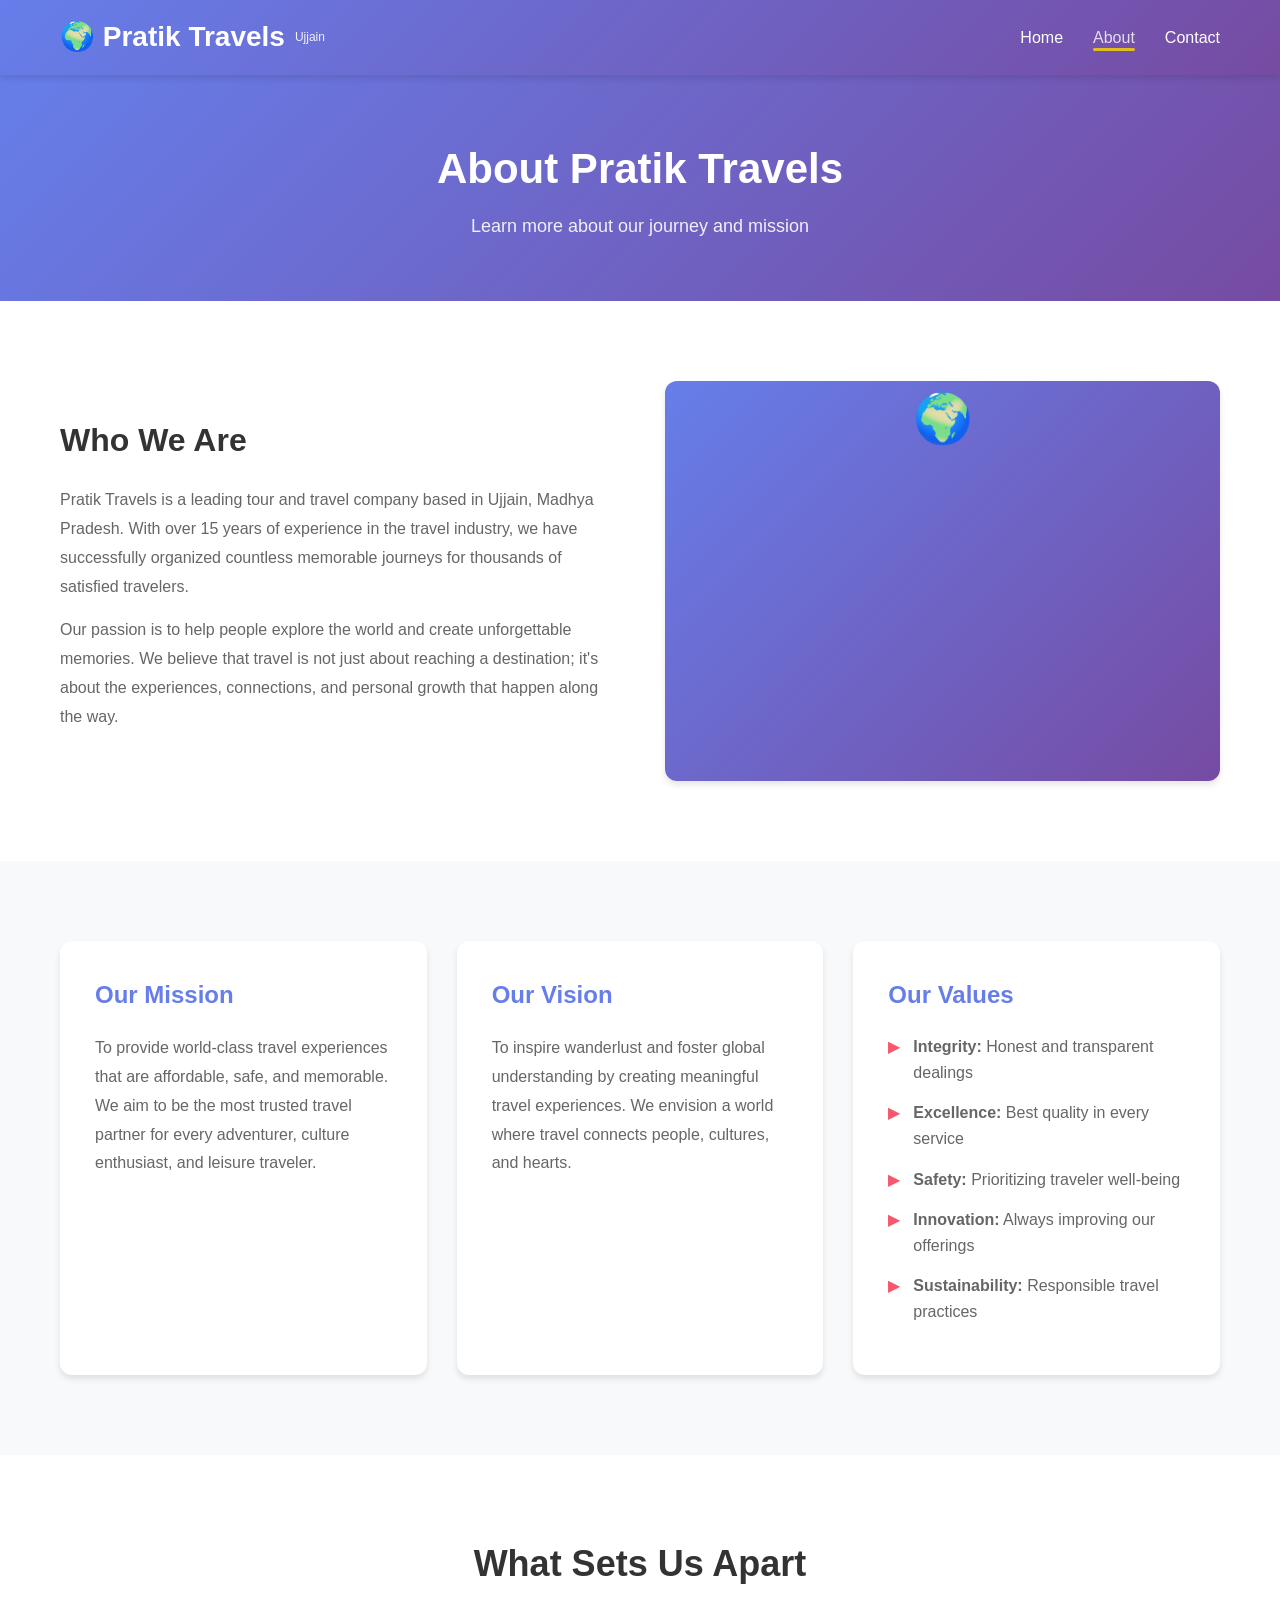
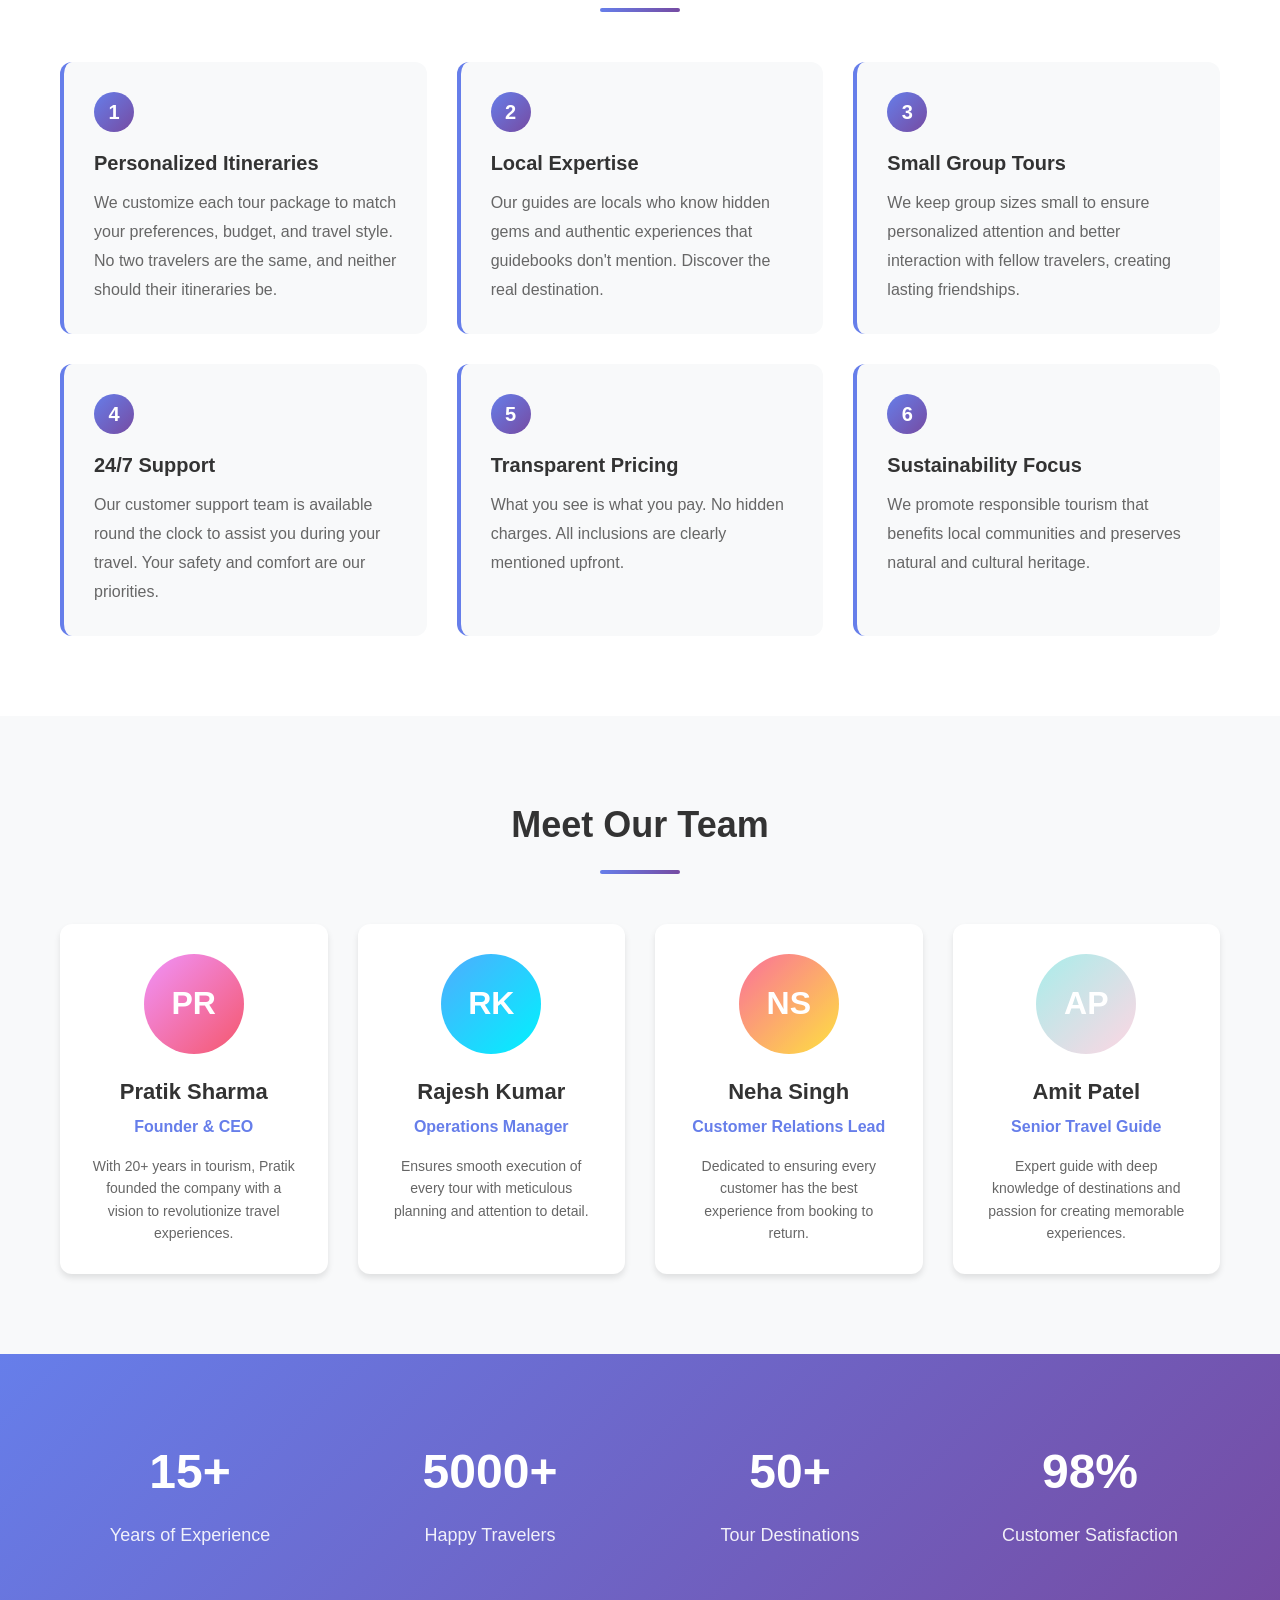
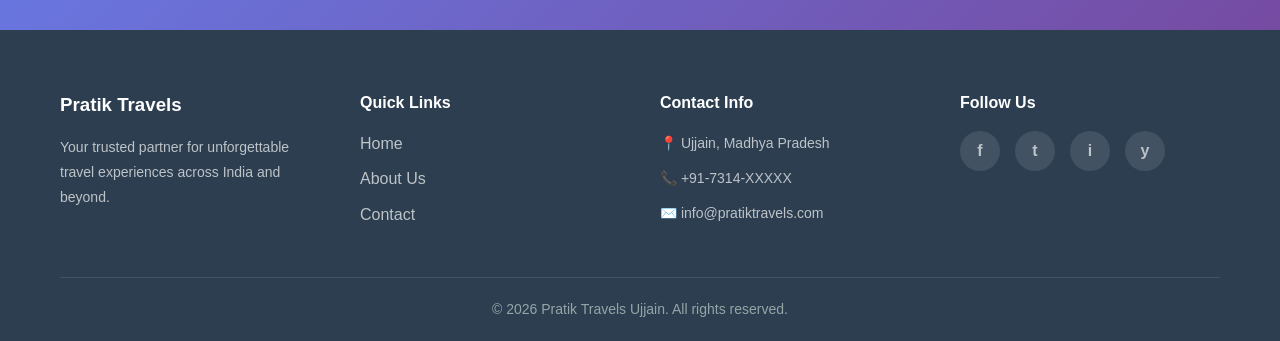
==== about.html @ 0942e8b0 "initial-code-added" ====
<!DOCTYPE html>
<html lang="en">
<head>
    <meta charset="UTF-8">
    <meta name="viewport" content="width=device-width, initial-scale=1.0">
    <title>About Us - Pratik Travels Ujjain</title>
    <link rel="stylesheet" href="styles.css">
</head>
<body>
    <!-- Navigation Bar -->
    <nav class="navbar">
        <div class="container">
            <div class="nav-wrapper">
                <div class="logo">
                    <h1>🌍 Pratik Travels</h1>
                    <p>Ujjain</p>
                </div>
                <ul class="nav-menu">
                    <li><a href="index.html">Home</a></li>
                    <li><a href="about.html" class="active">About</a></li>
                    <li><a href="contact.html">Contact</a></li>
                </ul>
            </div>
        </div>
    </nav>

    <!-- Page Header -->
    <section class="page-header">
        <div class="container">
            <h1>About Pratik Travels</h1>
            <p>Learn more about our journey and mission</p>
        </div>
    </section>

    <!-- About Content -->
    <section class="about-section">
        <div class="container">
            <div class="about-content">
                <div class="about-text">
                    <h2>Who We Are</h2>
                    <p>Pratik Travels is a leading tour and travel company based in Ujjain, Madhya Pradesh. With over 15 years of experience in the travel industry, we have successfully organized countless memorable journeys for thousands of satisfied travelers.</p>
                    <p>Our passion is to help people explore the world and create unforgettable memories. We believe that travel is not just about reaching a destination; it's about the experiences, connections, and personal growth that happen along the way.</p>
                </div>
                <div class="about-image">
                    <div class="image-placeholder" style="background: linear-gradient(135deg, #667eea 0%, #764ba2 100%);">
                        <p style="color: white; font-size: 48px; margin: 0; display: flex; align-items: center; justify-content: center; height: 100%;">🌍</p>
                    </div>
                </div>
            </div>
        </div>
    </section>

    <!-- Mission & Vision -->
    <section class="mission-vision">
        <div class="container">
            <div class="mission-vision-grid">
                <div class="mission-box">
                    <h3>Our Mission</h3>
                    <p>To provide world-class travel experiences that are affordable, safe, and memorable. We aim to be the most trusted travel partner for every adventurer, culture enthusiast, and leisure traveler.</p>
                </div>
                <div class="vision-box">
                    <h3>Our Vision</h3>
                    <p>To inspire wanderlust and foster global understanding by creating meaningful travel experiences. We envision a world where travel connects people, cultures, and hearts.</p>
                </div>
                <div class="values-box">
                    <h3>Our Values</h3>
                    <ul>
                        <li><strong>Integrity:</strong> Honest and transparent dealings</li>
                        <li><strong>Excellence:</strong> Best quality in every service</li>
                        <li><strong>Safety:</strong> Prioritizing traveler well-being</li>
                        <li><strong>Innovation:</strong> Always improving our offerings</li>
                        <li><strong>Sustainability:</strong> Responsible travel practices</li>
                    </ul>
                </div>
            </div>
        </div>
    </section>

    <!-- Why We're Different -->
    <section class="why-different">
        <div class="container">
            <h2 class="section-title">What Sets Us Apart</h2>
            <div class="differences-grid">
                <div class="difference-card">
                    <div class="difference-number">1</div>
                    <h3>Personalized Itineraries</h3>
                    <p>We customize each tour package to match your preferences, budget, and travel style. No two travelers are the same, and neither should their itineraries be.</p>
                </div>
                <div class="difference-card">
                    <div class="difference-number">2</div>
                    <h3>Local Expertise</h3>
                    <p>Our guides are locals who know hidden gems and authentic experiences that guidebooks don't mention. Discover the real destination.</p>
                </div>
                <div class="difference-card">
                    <div class="difference-number">3</div>
                    <h3>Small Group Tours</h3>
                    <p>We keep group sizes small to ensure personalized attention and better interaction with fellow travelers, creating lasting friendships.</p>
                </div>
                <div class="difference-card">
                    <div class="difference-number">4</div>
                    <h3>24/7 Support</h3>
                    <p>Our customer support team is available round the clock to assist you during your travel. Your safety and comfort are our priorities.</p>
                </div>
                <div class="difference-card">
                    <div class="difference-number">5</div>
                    <h3>Transparent Pricing</h3>
                    <p>What you see is what you pay. No hidden charges. All inclusions are clearly mentioned upfront.</p>
                </div>
                <div class="difference-card">
                    <div class="difference-number">6</div>
                    <h3>Sustainability Focus</h3>
                    <p>We promote responsible tourism that benefits local communities and preserves natural and cultural heritage.</p>
                </div>
            </div>
        </div>
    </section>

    <!-- Team Section -->
    <section class="team-section">
        <div class="container">
            <h2 class="section-title">Meet Our Team</h2>
            <div class="team-grid">
                <div class="team-member">
                    <div class="member-avatar" style="background: linear-gradient(135deg, #f093fb 0%, #f5576c 100%);">
                        <p>PR</p>
                    </div>
                    <h3>Pratik Sharma</h3>
                    <p>Founder & CEO</p>
                    <p class="member-bio">With 20+ years in tourism, Pratik founded the company with a vision to revolutionize travel experiences.</p>
                </div>
                <div class="team-member">
                    <div class="member-avatar" style="background: linear-gradient(135deg, #4facfe 0%, #00f2fe 100%);">
                        <p>RK</p>
                    </div>
                    <h3>Rajesh Kumar</h3>
                    <p>Operations Manager</p>
                    <p class="member-bio">Ensures smooth execution of every tour with meticulous planning and attention to detail.</p>
                </div>
                <div class="team-member">
                    <div class="member-avatar" style="background: linear-gradient(135deg, #fa709a 0%, #fee140 100%);">
                        <p>NS</p>
                    </div>
                    <h3>Neha Singh</h3>
                    <p>Customer Relations Lead</p>
                    <p class="member-bio">Dedicated to ensuring every customer has the best experience from booking to return.</p>
                </div>
                <div class="team-member">
                    <div class="member-avatar" style="background: linear-gradient(135deg, #a8edea 0%, #fed6e3 100%);">
                        <p>AP</p>
                    </div>
                    <h3>Amit Patel</h3>
                    <p>Senior Travel Guide</p>
                    <p class="member-bio">Expert guide with deep knowledge of destinations and passion for creating memorable experiences.</p>
                </div>
            </div>
        </div>
    </section>

    <!-- Statistics -->
    <section class="statistics">
        <div class="container">
            <div class="stats-grid">
                <div class="stat-box">
                    <h3 class="stat-number">15+</h3>
                    <p>Years of Experience</p>
                </div>
                <div class="stat-box">
                    <h3 class="stat-number">5000+</h3>
                    <p>Happy Travelers</p>
                </div>
                <div class="stat-box">
                    <h3 class="stat-number">50+</h3>
                    <p>Tour Destinations</p>
                </div>
                <div class="stat-box">
                    <h3 class="stat-number">98%</h3>
                    <p>Customer Satisfaction</p>
                </div>
            </div>
        </div>
    </section>

    <!-- Footer -->
    <footer class="footer">
        <div class="container">
            <div class="footer-content">
                <div class="footer-section">
                    <h3>Pratik Travels</h3>
                    <p>Your trusted partner for unforgettable travel experiences across India and beyond.</p>
                </div>
                <div class="footer-section">
                    <h4>Quick Links</h4>
                    <ul>
                        <li><a href="index.html">Home</a></li>
                        <li><a href="about.html">About Us</a></li>
                        <li><a href="contact.html">Contact</a></li>
                    </ul>
                </div>
                <div class="footer-section">
                    <h4>Contact Info</h4>
                    <p>📍 Ujjain, Madhya Pradesh</p>
                    <p>📞 +91-7314-XXXXX</p>
                    <p>✉️ info@pratiktravels.com</p>
                </div>
                <div class="footer-section">
                    <h4>Follow Us</h4>
                    <div class="social-links">
                        <a href="#" class="social-icon">f</a>
                        <a href="#" class="social-icon">t</a>
                        <a href="#" class="social-icon">i</a>
                        <a href="#" class="social-icon">y</a>
                    </div>
                </div>
            </div>
            <div class="footer-bottom">
                <p>&copy; 2026 Pratik Travels Ujjain. All rights reserved.</p>
            </div>
        </div>
    </footer>

    <script src="script.js"></script>
</body>
</html>
---- styles.css ----
/* ============================================
   PRATIK TRAVELS - CSS STYLING
   ============================================ */

* {
    margin: 0;
    padding: 0;
    box-sizing: border-box;
}

:root {
    --primary-color: #667eea;
    --secondary-color: #764ba2;
    --accent-color: #f5576c;
    --text-dark: #333;
    --text-light: #666;
    --bg-light: #f8f9fa;
    --bg-white: #ffffff;
    --border-color: #e0e0e0;
    --shadow: 0 4px 6px rgba(0, 0, 0, 0.1);
    --shadow-hover: 0 8px 12px rgba(0, 0, 0, 0.15);
}

body {
    font-family: 'Segoe UI', Tahoma, Geneva, Verdana, sans-serif;
    color: var(--text-dark);
    line-height: 1.6;
    overflow-x: hidden;
}

/* ============================================
   CONTAINER
   ============================================ */

.container {
    max-width: 1200px;
    margin: 0 auto;
    padding: 0 20px;
}

/* ============================================
   NAVIGATION BAR
   ============================================ */

.navbar {
    background: linear-gradient(135deg, var(--primary-color) 0%, var(--secondary-color) 100%);
    color: white;
    padding: 15px 0;
    position: sticky;
    top: 0;
    z-index: 1000;
    box-shadow: var(--shadow);
}

.nav-wrapper {
    display: flex;
    justify-content: space-between;
    align-items: center;
    flex-wrap: wrap;
}

.logo {
    display: flex;
    align-items: center;
    gap: 10px;
}

.logo h1 {
    font-size: 28px;
    margin: 0;
}

.logo p {
    font-size: 12px;
    margin: 0;
    opacity: 0.9;
}

.nav-menu {
    display: flex;
    list-style: none;
    gap: 30px;
}

.nav-menu a {
    color: white;
    text-decoration: none;
    font-weight: 500;
    transition: opacity 0.3s ease;
    position: relative;
}

.nav-menu a:hover,
.nav-menu a.active {
    opacity: 0.8;
}

.nav-menu a.active::after {
    content: '';
    position: absolute;
    bottom: -5px;
    left: 0;
    right: 0;
    height: 3px;
    background: #ffd700;
    border-radius: 2px;
}

/* ============================================
   HERO SECTION
   ============================================ */

.hero {
    background: linear-gradient(135deg, rgba(102, 126, 234, 0.9) 0%, rgba(118, 75, 162, 0.9) 100%),
                url('data:image/svg+xml,<svg xmlns="http://www.w3.org/2000/svg" viewBox="0 0 100 100"><circle cx="50" cy="50" r="50" fill="rgba(255,255,255,0.05)"/></svg>');
    background-size: cover;
    color: white;
    text-align: center;
    padding: 120px 20px;
    min-height: 600px;
    display: flex;
    align-items: center;
    justify-content: center;
}

.hero-content {
    max-width: 700px;
}

.hero-content h2 {
    font-size: 48px;
    margin-bottom: 20px;
    font-weight: 700;
    animation: slideInDown 0.8s ease;
}

.hero-content p {
    font-size: 20px;
    margin-bottom: 30px;
    opacity: 0.95;
    animation: slideInUp 0.8s ease 0.2s backwards;
}

@keyframes slideInDown {
    from {
        opacity: 0;
        transform: translateY(-30px);
    }
    to {
        opacity: 1;
        transform: translateY(0);
    }
}

@keyframes slideInUp {
    from {
        opacity: 0;
        transform: translateY(30px);
    }
    to {
        opacity: 1;
        transform: translateY(0);
    }
}

/* ============================================
   BUTTONS
   ============================================ */

.btn {
    padding: 12px 30px;
    border: none;
    border-radius: 50px;
    cursor: pointer;
    font-size: 16px;
    font-weight: 600;
    transition: all 0.3s ease;
    display: inline-block;
    text-decoration: none;
}

.btn-primary {
    background: linear-gradient(135deg, var(--primary-color) 0%, var(--secondary-color) 100%);
    color: white;
}

.btn-primary:hover {
    transform: translateY(-2px);
    box-shadow: var(--shadow-hover);
}

.btn-secondary {
    background: var(--accent-color);
    color: white;
}

.btn-secondary:hover {
    background: #e63a4e;
    transform: translateY(-2px);
    box-shadow: var(--shadow-hover);
}

/* ============================================
   SECTION TITLES
   ============================================ */

.section-title {
    text-align: center;
    font-size: 36px;
    color: var(--text-dark);
    margin-bottom: 50px;
    position: relative;
    padding-bottom: 20px;
}

.section-title::after {
    content: '';
    position: absolute;
    bottom: 0;
    left: 50%;
    transform: translateX(-50%);
    width: 80px;
    height: 4px;
    background: linear-gradient(90deg, var(--primary-color), var(--secondary-color));
    border-radius: 2px;
}

/* ============================================
   PACKAGES SECTION
   ============================================ */

.packages {
    padding: 80px 20px;
    background: var(--bg-light);
}

.packages-grid {
    display: grid;
    grid-template-columns: repeat(auto-fit, minmax(320px, 1fr));
    gap: 30px;
}

.package-card {
    background: white;
    border-radius: 12px;
    overflow: hidden;
    box-shadow: var(--shadow);
    transition: all 0.3s ease;
}

.package-card:hover {
    transform: translateY(-10px);
    box-shadow: var(--shadow-hover);
}

.package-image {
    height: 150px;
    display: flex;
    align-items: center;
    justify-content: center;
    color: white;
    font-size: 48px;
    text-align: center;
    padding: 20px;
}

.package-image h3 {
    font-size: 28px;
    margin: 0;
}

.package-details {
    padding: 25px;
}

.package-details h4 {
    font-size: 22px;
    margin-bottom: 10px;
    color: var(--text-dark);
}

.package-details p {
    color: var(--text-light);
    margin-bottom: 20px;
    font-size: 14px;
}

.price {
    font-size: 20px;
    color: var(--accent-color);
    font-weight: 700;
    margin-bottom: 15px;
}

.features {
    list-style: none;
    margin-bottom: 20px;
}

.features li {
    padding: 8px 0;
    color: var(--text-light);
    font-size: 14px;
}

.features li::before {
    content: '✓ ';
    color: #4caf50;
    font-weight: bold;
    margin-right: 8px;
}

/* ============================================
   WHY CHOOSE US
   ============================================ */

.why-choose-us {
    padding: 80px 20px;
    background: white;
}

.features-grid {
    display: grid;
    grid-template-columns: repeat(auto-fit, minmax(300px, 1fr));
    gap: 40px;
}

.feature-item {
    text-align: center;
}

.feature-icon {
    font-size: 48px;
    margin-bottom: 15px;
    display: block;
}

.feature-item h3 {
    font-size: 22px;
    margin-bottom: 10px;
    color: var(--text-dark);
}

.feature-item p {
    color: var(--text-light);
    line-height: 1.8;
}

/* ============================================
   TESTIMONIALS
   ============================================ */

.testimonials {
    padding: 80px 20px;
    background: linear-gradient(135deg, #f8f9fa 0%, #e0e7ff 100%);
}

.testimonials-grid {
    display: grid;
    grid-template-columns: repeat(auto-fit, minmax(300px, 1fr));
    gap: 30px;
}

.testimonial-card {
    background: white;
    padding: 30px;
    border-radius: 12px;
    box-shadow: var(--shadow);
}

.stars {
    font-size: 18px;
    margin-bottom: 15px;
}

.testimonial-card p {
    font-style: italic;
    color: var(--text-light);
    margin-bottom: 20px;
    line-height: 1.8;
}

.testimonial-card h4 {
    color: var(--text-dark);
    margin-bottom: 5px;
}

.testimonial-card span {
    color: #999;
    font-size: 14px;
}

/* ============================================
   CTA SECTION
   ============================================ */

.cta {
    background: linear-gradient(135deg, var(--primary-color) 0%, var(--secondary-color) 100%);
    color: white;
    text-align: center;
    padding: 60px 20px;
}

.cta h2 {
    font-size: 36px;
    margin-bottom: 15px;
}

.cta p {
    font-size: 18px;
    margin-bottom: 30px;
    opacity: 0.95;
}

/* ============================================
   PAGE HEADER
   ============================================ */

.page-header {
    background: linear-gradient(135deg, var(--primary-color) 0%, var(--secondary-color) 100%);
    color: white;
    padding: 60px 20px;
    text-align: center;
}

.page-header h1 {
    font-size: 42px;
    margin-bottom: 10px;
}

.page-header p {
    font-size: 18px;
    opacity: 0.9;
}

/* ============================================
   ABOUT SECTION
   ============================================ */

.about-section {
    padding: 80px 20px;
    background: white;
}

.about-content {
    display: grid;
    grid-template-columns: 1fr 1fr;
    gap: 50px;
    align-items: center;
}

.about-text h2 {
    font-size: 32px;
    margin-bottom: 20px;
    color: var(--text-dark);
}

.about-text p {
    color: var(--text-light);
    margin-bottom: 15px;
    line-height: 1.8;
    font-size: 16px;
}

.image-placeholder {
    min-height: 400px;
    border-radius: 12px;
    box-shadow: var(--shadow);
}

@media (max-width: 768px) {
    .about-content {
        grid-template-columns: 1fr;
    }
}

/* ============================================
   MISSION & VISION
   ============================================ */

.mission-vision {
    padding: 80px 20px;
    background: var(--bg-light);
}

.mission-vision-grid {
    display: grid;
    grid-template-columns: repeat(auto-fit, minmax(300px, 1fr));
    gap: 30px;
}

.mission-box,
.vision-box,
.values-box {
    background: white;
    padding: 35px;
    border-radius: 12px;
    box-shadow: var(--shadow);
}

.mission-box h3,
.vision-box h3,
.values-box h3 {
    font-size: 24px;
    margin-bottom: 20px;
    color: var(--primary-color);
}

.mission-box p,
.vision-box p {
    color: var(--text-light);
    line-height: 1.8;
}

.values-box ul {
    list-style: none;
}

.values-box li {
    margin-bottom: 15px;
    padding-left: 25px;
    position: relative;
    color: var(--text-light);
}

.values-box li::before {
    content: '▶';
    position: absolute;
    left: 0;
    color: var(--accent-color);
}

/* ============================================
   WHY DIFFERENT
   ============================================ */

.why-different {
    padding: 80px 20px;
    background: white;
}

.differences-grid {
    display: grid;
    grid-template-columns: repeat(auto-fit, minmax(300px, 1fr));
    gap: 30px;
}

.difference-card {
    background: var(--bg-light);
    padding: 30px;
    border-radius: 12px;
    border-left: 4px solid var(--primary-color);
    transition: all 0.3s ease;
}

.difference-card:hover {
    box-shadow: var(--shadow);
    transform: translateY(-5px);
}

.difference-number {
    display: inline-flex;
    align-items: center;
    justify-content: center;
    width: 40px;
    height: 40px;
    background: linear-gradient(135deg, var(--primary-color) 0%, var(--secondary-color) 100%);
    color: white;
    border-radius: 50%;
    font-weight: 700;
    font-size: 20px;
    margin-bottom: 15px;
}

.difference-card h3 {
    font-size: 20px;
    margin-bottom: 10px;
    color: var(--text-dark);
}

.difference-card p {
    color: var(--text-light);
    line-height: 1.8;
}

/* ============================================
   TEAM SECTION
   ============================================ */

.team-section {
    padding: 80px 20px;
    background: var(--bg-light);
}

.team-grid {
    display: grid;
    grid-template-columns: repeat(auto-fit, minmax(250px, 1fr));
    gap: 30px;
}

.team-member {
    background: white;
    padding: 30px;
    border-radius: 12px;
    box-shadow: var(--shadow);
    text-align: center;
}

.member-avatar {
    width: 100px;
    height: 100px;
    border-radius: 50%;
    margin: 0 auto 20px;
    display: flex;
    align-items: center;
    justify-content: center;
    color: white;
    font-size: 32px;
    font-weight: 700;
}

.team-member h3 {
    font-size: 22px;
    margin-bottom: 5px;
    color: var(--text-dark);
}

.team-member > p:first-of-type {
    color: var(--primary-color);
    font-weight: 600;
    margin-bottom: 15px;
}

.member-bio {
    color: var(--text-light);
    font-size: 14px;
    line-height: 1.6;
}

/* ============================================
   STATISTICS
   ============================================ */

.statistics {
    padding: 80px 20px;
    background: linear-gradient(135deg, var(--primary-color) 0%, var(--secondary-color) 100%);
    color: white;
}

.stats-grid {
    display: grid;
    grid-template-columns: repeat(auto-fit, minmax(200px, 1fr));
    gap: 40px;
    text-align: center;
}

.stat-box h3 {
    font-size: 48px;
    margin-bottom: 10px;
    font-weight: 700;
}

.stat-box p {
    font-size: 18px;
    opacity: 0.9;
}

/* ============================================
   CONTACT SECTION
   ============================================ */

.contact-section {
    padding: 80px 20px;
    background: white;
}

.contact-wrapper {
    display: grid;
    grid-template-columns: 1fr 1fr;
    gap: 50px;
}

.contact-info h2 {
    font-size: 32px;
    margin-bottom: 20px;
    color: var(--text-dark);
}

.contact-info > p {
    color: var(--text-light);
    margin-bottom: 30px;
    line-height: 1.8;
}

.info-item {
    display: flex;
    gap: 20px;
    margin-bottom: 30px;
}

.info-icon {
    font-size: 32px;
    min-width: 50px;
}

.info-content h3 {
    font-size: 18px;
    margin-bottom: 8px;
    color: var(--text-dark);
}

.info-content p {
    color: var(--text-light);
    font-size: 14px;
    line-height: 1.6;
}

.social-section h3 {
    font-size: 20px;
    margin-bottom: 15px;
    color: var(--text-dark);
}

.social-links-large {
    display: flex;
    flex-wrap: wrap;
    gap: 15px;
}

.social-link {
    display: inline-block;
    padding: 10px 20px;
    background: var(--bg-light);
    color: var(--primary-color);
    text-decoration: none;
    border-radius: 50px;
    transition: all 0.3s ease;
    border: 2px solid var(--primary-color);
}

.social-link:hover {
    background: var(--primary-color);
    color: white;
}

/* ============================================
   CONTACT FORM
   ============================================ */

.contact-form-wrapper h2 {
    font-size: 32px;
    margin-bottom: 30px;
    color: var(--text-dark);
}

.contact-form {
    display: flex;
    flex-direction: column;
}

.form-group {
    margin-bottom: 20px;
}

.form-group label {
    display: block;
    margin-bottom: 8px;
    font-weight: 600;
    color: var(--text-dark);
}

.form-group input,
.form-group textarea,
.form-group select {
    width: 100%;
    padding: 12px 15px;
    border: 1px solid var(--border-color);
    border-radius: 6px;
    font-family: inherit;
    font-size: 14px;
    transition: all 0.3s ease;
}

.form-group input:focus,
.form-group textarea:focus,
.form-group select:focus {
    outline: none;
    border-color: var(--primary-color);
    box-shadow: 0 0 0 3px rgba(102, 126, 234, 0.1);
}

.form-group.checkbox {
    display: flex;
    align-items: center;
    margin-bottom: 25px;
}

.form-group.checkbox input {
    width: auto;
    margin-right: 10px;
    cursor: pointer;
}

.form-group.checkbox label {
    margin-bottom: 0;
    font-weight: 400;
    cursor: pointer;
}

.form-message {
    margin-top: 20px;
    padding: 15px;
    border-radius: 6px;
    text-align: center;
    display: none;
}

.form-message.success {
    display: block;
    background: #d4edda;
    color: #155724;
    border: 1px solid #c3e6cb;
}

.form-message.error {
    display: block;
    background: #f8d7da;
    color: #721c24;
    border: 1px solid #f5c6cb;
}

@media (max-width: 768px) {
    .contact-wrapper {
        grid-template-columns: 1fr;
    }
}

/* ============================================
   FAQ SECTION
   ============================================ */

.faq-section {
    padding: 80px 20px;
    background: var(--bg-light);
}

.faq-grid {
    display: grid;
    grid-template-columns: repeat(auto-fit, minmax(350px, 1fr));
    gap: 20px;
}

.faq-item h3 {
    background: white;
    padding: 20px;
    margin: 0;
    cursor: pointer;
    border-radius: 6px;
    color: var(--text-dark);
    font-size: 16px;
    transition: all 0.3s ease;
    user-select: none;
}

.faq-item h3:hover {
    background: var(--bg-light);
    color: var(--primary-color);
}

.faq-content {
    max-height: 0;
    overflow: hidden;
    transition: max-height 0.3s ease;
    background: white;
    padding: 0 20px;
    color: var(--text-light);
    margin-top: 0;
    line-height: 1.8;
}

.faq-item.active .faq-content {
    max-height: 500px;
    padding: 20px;
    margin-top: 0;
}

/* ============================================
   FOOTER
   ============================================ */

.footer {
    background: #2c3e50;
    color: #ecf0f1;
    padding: 60px 20px 20px;
}

.footer-content {
    display: grid;
    grid-template-columns: repeat(auto-fit, minmax(250px, 1fr));
    gap: 40px;
    margin-bottom: 40px;
}

.footer-section h3,
.footer-section h4 {
    margin-bottom: 15px;
    color: white;
}

.footer-section p {
    color: #bdc3c7;
    margin-bottom: 10px;
    font-size: 14px;
    line-height: 1.8;
}

.footer-section ul {
    list-style: none;
}

.footer-section ul li {
    margin-bottom: 10px;
}

.footer-section a {
    color: #bdc3c7;
    text-decoration: none;
    transition: color 0.3s ease;
}

.footer-section a:hover {
    color: white;
}

.social-links {
    display: flex;
    gap: 15px;
}

.social-icon {
    display: inline-flex;
    align-items: center;
    justify-content: center;
    width: 40px;
    height: 40px;
    background: rgba(255, 255, 255, 0.1);
    border-radius: 50%;
    color: white;
    text-decoration: none;
    transition: all 0.3s ease;
    font-weight: bold;
}

.social-icon:hover {
    background: var(--primary-color);
    transform: translateY(-3px);
}

.footer-bottom {
    border-top: 1px solid rgba(255, 255, 255, 0.1);
    padding-top: 20px;
    text-align: center;
    color: #95a5a6;
    font-size: 14px;
}

/* ============================================
   RESPONSIVE DESIGN
   ============================================ */

@media (max-width: 768px) {
    .hero-content h2 {
        font-size: 32px;
    }

    .hero-content p {
        font-size: 16px;
    }

    .nav-menu {
        gap: 15px;
    }

    .section-title {
        font-size: 28px;
    }

    .packages-grid,
    .features-grid,
    .testimonials-grid,
    .team-grid,
    .stats-grid {
        grid-template-columns: 1fr;
    }

    .faq-grid {
        grid-template-columns: 1fr;
    }
}

@media (max-width: 480px) {
    .container {
        padding: 0 15px;
    }

    .nav-menu {
        flex-direction: column;
        gap: 10px;
    }

    .hero {
        padding: 80px 15px;
        min-height: 400px;
    }

    .hero-content h2 {
        font-size: 24px;
    }

    .hero-content p {
        font-size: 14px;
    }

    .packages {
        padding: 50px 15px;
    }

    .section-title {
        font-size: 24px;
        margin-bottom: 30px;
    }

    .stat-box h3 {
        font-size: 32px;
    }
}

/* ============================================
   ANIMATIONS
   ============================================ */

@keyframes fadeIn {
    from {
        opacity: 0;
    }
    to {
        opacity: 1;
    }
}

@keyframes slideIn {
    from {
        opacity: 0;
        transform: translateX(-20px);
    }
    to {
        opacity: 1;
        transform: translateX(0);
    }
}

.fade-in {
    animation: fadeIn 0.6s ease;
}

.slide-in {
    animation: slideIn 0.6s ease;
}
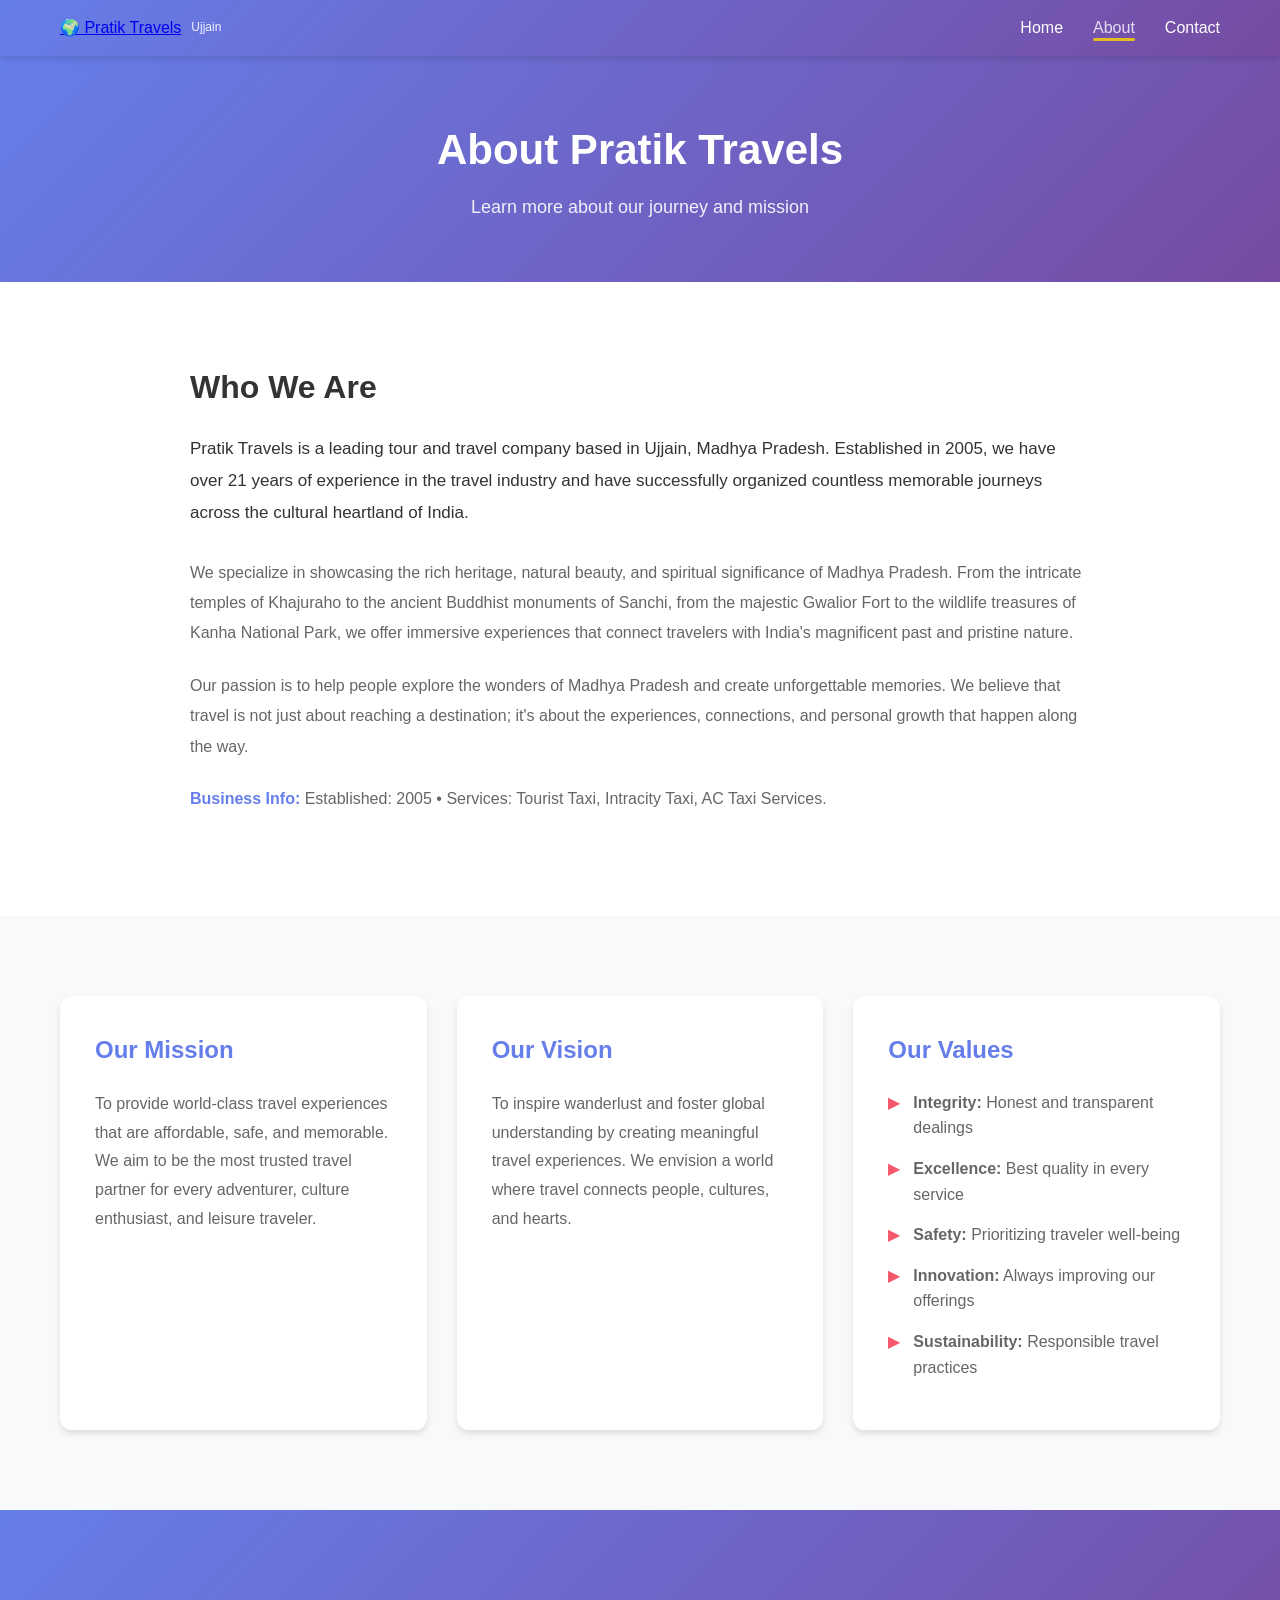
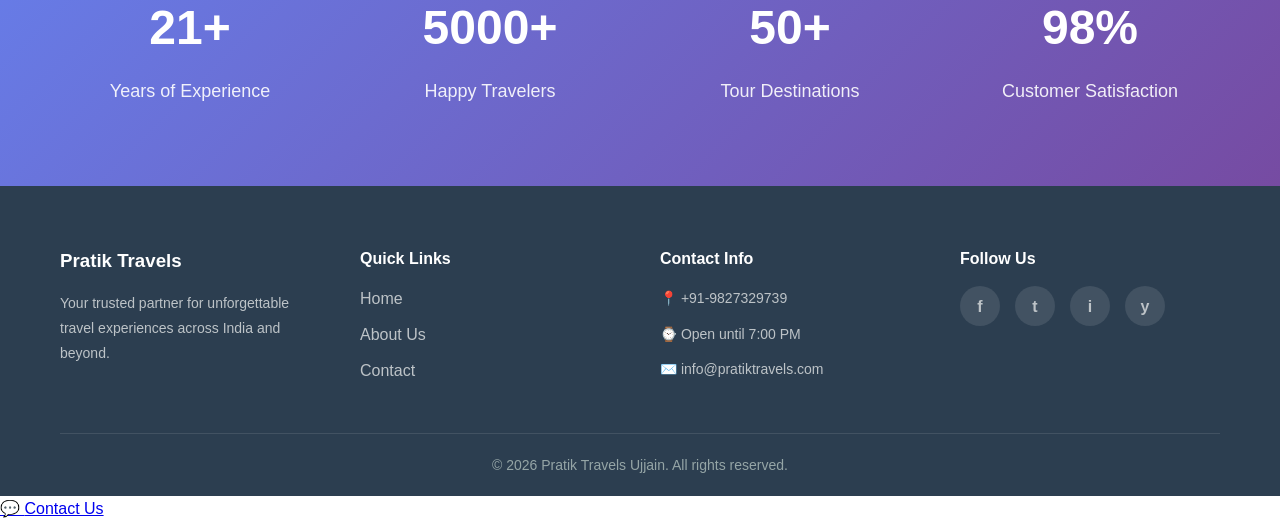
==== commit 973d2da8: "release-1 changes" ====
--- a/about.html
+++ b/about.html
@@ -3,8 +3,12 @@
 <head>
     <meta charset="UTF-8">
     <meta name="viewport" content="width=device-width, initial-scale=1.0">
+    <meta name="description" content="Pratik Travels Ujjain - Tourist taxi, intracity taxi and AC taxi services. Learn about our history, team and services.">
+    <meta name="theme-color" content="#667eea">
     <title>About Us - Pratik Travels Ujjain</title>
     <link rel="stylesheet" href="styles.css">
+    <link rel="icon" href="images/not-available.svg" type="image/svg+xml">
+    <link rel="manifest" href="manifest.json">
 </head>
 <body>
     <!-- Navigation Bar -->
@@ -12,7 +16,7 @@
         <div class="container">
             <div class="nav-wrapper">
                 <div class="logo">
-                    <h1>🌍 Pratik Travels</h1>
+                    <a href="index.html" class="logo-link" aria-label="Pratik Travels homepage"><span class="site-title">🌍 Pratik Travels</span></a>
                     <p>Ujjain</p>
                 </div>
                 <ul class="nav-menu">
@@ -35,16 +39,13 @@
     <!-- About Content -->
     <section class="about-section">
         <div class="container">
-            <div class="about-content">
+            <div class="about-content single-column">
                 <div class="about-text">
                     <h2>Who We Are</h2>
-                    <p>Pratik Travels is a leading tour and travel company based in Ujjain, Madhya Pradesh. With over 15 years of experience in the travel industry, we have successfully organized countless memorable journeys for thousands of satisfied travelers.</p>
-                    <p>Our passion is to help people explore the world and create unforgettable memories. We believe that travel is not just about reaching a destination; it's about the experiences, connections, and personal growth that happen along the way.</p>
-                </div>
-                <div class="about-image">
-                    <div class="image-placeholder" style="background: linear-gradient(135deg, #667eea 0%, #764ba2 100%);">
-                        <p style="color: white; font-size: 48px; margin: 0; display: flex; align-items: center; justify-content: center; height: 100%;">🌍</p>
-                    </div>
+                    <p>Pratik Travels is a leading tour and travel company based in Ujjain, Madhya Pradesh. Established in 2005, we have over 21 years of experience in the travel industry and have successfully organized countless memorable journeys across the cultural heartland of India.</p>
+                    <p>We specialize in showcasing the rich heritage, natural beauty, and spiritual significance of Madhya Pradesh. From the intricate temples of Khajuraho to the ancient Buddhist monuments of Sanchi, from the majestic Gwalior Fort to the wildlife treasures of Kanha National Park, we offer immersive experiences that connect travelers with India's magnificent past and pristine nature.</p>
+                    <p>Our passion is to help people explore the wonders of Madhya Pradesh and create unforgettable memories. We believe that travel is not just about reaching a destination; it's about the experiences, connections, and personal growth that happen along the way.</p>
+                    <p><strong>Business Info:</strong> Established: 2005 • Services: Tourist Taxi, Intracity Taxi, AC Taxi Services.</p>
                 </div>
             </div>
         </div>
@@ -76,92 +77,13 @@
         </div>
     </section>
 
-    <!-- Why We're Different -->
-    <section class="why-different">
-        <div class="container">
-            <h2 class="section-title">What Sets Us Apart</h2>
-            <div class="differences-grid">
-                <div class="difference-card">
-                    <div class="difference-number">1</div>
-                    <h3>Personalized Itineraries</h3>
-                    <p>We customize each tour package to match your preferences, budget, and travel style. No two travelers are the same, and neither should their itineraries be.</p>
-                </div>
-                <div class="difference-card">
-                    <div class="difference-number">2</div>
-                    <h3>Local Expertise</h3>
-                    <p>Our guides are locals who know hidden gems and authentic experiences that guidebooks don't mention. Discover the real destination.</p>
-                </div>
-                <div class="difference-card">
-                    <div class="difference-number">3</div>
-                    <h3>Small Group Tours</h3>
-                    <p>We keep group sizes small to ensure personalized attention and better interaction with fellow travelers, creating lasting friendships.</p>
-                </div>
-                <div class="difference-card">
-                    <div class="difference-number">4</div>
-                    <h3>24/7 Support</h3>
-                    <p>Our customer support team is available round the clock to assist you during your travel. Your safety and comfort are our priorities.</p>
-                </div>
-                <div class="difference-card">
-                    <div class="difference-number">5</div>
-                    <h3>Transparent Pricing</h3>
-                    <p>What you see is what you pay. No hidden charges. All inclusions are clearly mentioned upfront.</p>
-                </div>
-                <div class="difference-card">
-                    <div class="difference-number">6</div>
-                    <h3>Sustainability Focus</h3>
-                    <p>We promote responsible tourism that benefits local communities and preserves natural and cultural heritage.</p>
-                </div>
-            </div>
-        </div>
-    </section>
-
-    <!-- Team Section -->
-    <section class="team-section">
-        <div class="container">
-            <h2 class="section-title">Meet Our Team</h2>
-            <div class="team-grid">
-                <div class="team-member">
-                    <div class="member-avatar" style="background: linear-gradient(135deg, #f093fb 0%, #f5576c 100%);">
-                        <p>PR</p>
-                    </div>
-                    <h3>Pratik Sharma</h3>
-                    <p>Founder & CEO</p>
-                    <p class="member-bio">With 20+ years in tourism, Pratik founded the company with a vision to revolutionize travel experiences.</p>
-                </div>
-                <div class="team-member">
-                    <div class="member-avatar" style="background: linear-gradient(135deg, #4facfe 0%, #00f2fe 100%);">
-                        <p>RK</p>
-                    </div>
-                    <h3>Rajesh Kumar</h3>
-                    <p>Operations Manager</p>
-                    <p class="member-bio">Ensures smooth execution of every tour with meticulous planning and attention to detail.</p>
-                </div>
-                <div class="team-member">
-                    <div class="member-avatar" style="background: linear-gradient(135deg, #fa709a 0%, #fee140 100%);">
-                        <p>NS</p>
-                    </div>
-                    <h3>Neha Singh</h3>
-                    <p>Customer Relations Lead</p>
-                    <p class="member-bio">Dedicated to ensuring every customer has the best experience from booking to return.</p>
-                </div>
-                <div class="team-member">
-                    <div class="member-avatar" style="background: linear-gradient(135deg, #a8edea 0%, #fed6e3 100%);">
-                        <p>AP</p>
-                    </div>
-                    <h3>Amit Patel</h3>
-                    <p>Senior Travel Guide</p>
-                    <p class="member-bio">Expert guide with deep knowledge of destinations and passion for creating memorable experiences.</p>
-                </div>
-            </div>
-        </div>
-    </section>
-
+ 
     <!-- Statistics -->
     <section class="statistics">
         <div class="container">
             <div class="stats-grid">
                 <div class="stat-box">
-                    <h3 class="stat-number">15+</h3>
+                    <h3 class="stat-number">21+</h3>
                     <p>Years of Experience</p>
                 </div>
                 <div class="stat-box">
@@ -198,8 +120,8 @@
                 </div>
                 <div class="footer-section">
                     <h4>Contact Info</h4>
-                    <p>📍 Ujjain, Madhya Pradesh</p>
-                    <p>📞 +91-7314-XXXXX</p>
+                    <p>📍 +91-9827329739</p>
+                    <p>⌚ Open until 7:00 PM</p>
                     <p>✉️ info@pratiktravels.com</p>
                 </div>
                 <div class="footer-section">
@@ -218,6 +140,12 @@
         </div>
     </footer>
 
+    <!-- Floating Contact Us Button -->
+    <a href="contact.html" class="floating-contact-btn" title="Contact Us">
+        <span class="contact-icon">💬</span>
+        <span class="contact-text">Contact Us</span>
+    </a>
+
     <script src="script.js"></script>
 </body>
 </html>
--- a/styles.css
+++ b/styles.css
@@ -457,9 +457,31 @@
 
 .about-text p {
     color: var(--text-light);
-    margin-bottom: 15px;
-    line-height: 1.8;
+    margin-bottom: 22px;
+    line-height: 1.9;
     font-size: 16px;
+}
+
+.about-text p:first-of-type {
+    font-size: 17px;
+    color: var(--text-dark);
+    margin-bottom: 28px;
+}
+
+.about-text p strong {
+    color: var(--primary-color);
+    font-weight: 600;
+}
+
+.about-content.single-column {
+    max-width: 900px;
+    margin: 0 auto;
+    grid-template-columns: 1fr;
+    gap: 0;
+}
+
+.about-content.single-column .about-text {
+    padding: 0;
 }
 
 .image-placeholder {
@@ -471,6 +493,16 @@
 @media (max-width: 768px) {
     .about-content {
         grid-template-columns: 1fr;
+    }
+
+    .about-text h2 {
+        font-size: 28px;
+        margin-bottom: 25px;
+    }
+
+    .about-text p {
+        font-size: 15px;
+        margin-bottom: 20px;
     }
 }
 
@@ -968,6 +1000,95 @@
    RESPONSIVE DESIGN
    ============================================ */
 
+/* ============================================
+   FLEET TABLE (elegant alternate-row table)
+   ============================================ */
+
+.fleet-table-wrapper {
+    overflow-x: auto;
+    margin-top: 20px;
+}
+
+.fleet-table {
+    width: 100%;
+    border-collapse: separate;
+    border-spacing: 0;
+    border-radius: 12px;
+    overflow: hidden;
+    box-shadow: var(--shadow);
+    background: var(--bg-white);
+}
+
+.fleet-table thead {
+    background: linear-gradient(90deg, var(--primary-color), var(--secondary-color));
+    color: #fff;
+}
+
+.fleet-table th,
+.fleet-table td {
+    padding: 16px 18px;
+    text-align: left;
+    font-size: 15px;
+    border-bottom: 1px solid var(--border-color);
+}
+
+.fleet-table tbody tr {
+    transition: background 0.25s ease, transform 0.12s ease;
+}
+
+.fleet-table tbody tr:nth-child(odd) {
+    background: #ffffff;
+}
+
+.fleet-table tbody tr:nth-child(even) {
+    background: rgba(102, 126, 234, 0.04);
+}
+
+.fleet-table tbody tr:hover {
+    transform: translateY(-4px);
+    box-shadow: var(--shadow-hover);
+}
+
+.fleet-table .vehicle-name {
+    font-weight: 700;
+    color: var(--text-dark);
+}
+
+.fleet-table .vehicle-price {
+    color: var(--accent-color);
+    font-weight: 700;
+}
+
+.fleet-table .vehicle-action {
+    text-align: right;
+}
+
+@media (max-width: 768px) {
+    .fleet-table thead {
+        display: none;
+    }
+
+    .fleet-table tbody tr {
+        display: block;
+        margin-bottom: 12px;
+        background: white !important;
+        box-shadow: var(--shadow);
+        border-radius: 8px;
+        overflow: hidden;
+    }
+
+    .fleet-table tbody td {
+        display: flex;
+        justify-content: space-between;
+        padding: 12px 14px;
+        border-bottom: none;
+    }
+
+    .fleet-table .vehicle-action {
+        margin-left: 12px;
+    }
+}
+
 @media (max-width: 768px) {
     .hero-content h2 {
         font-size: 32px;
